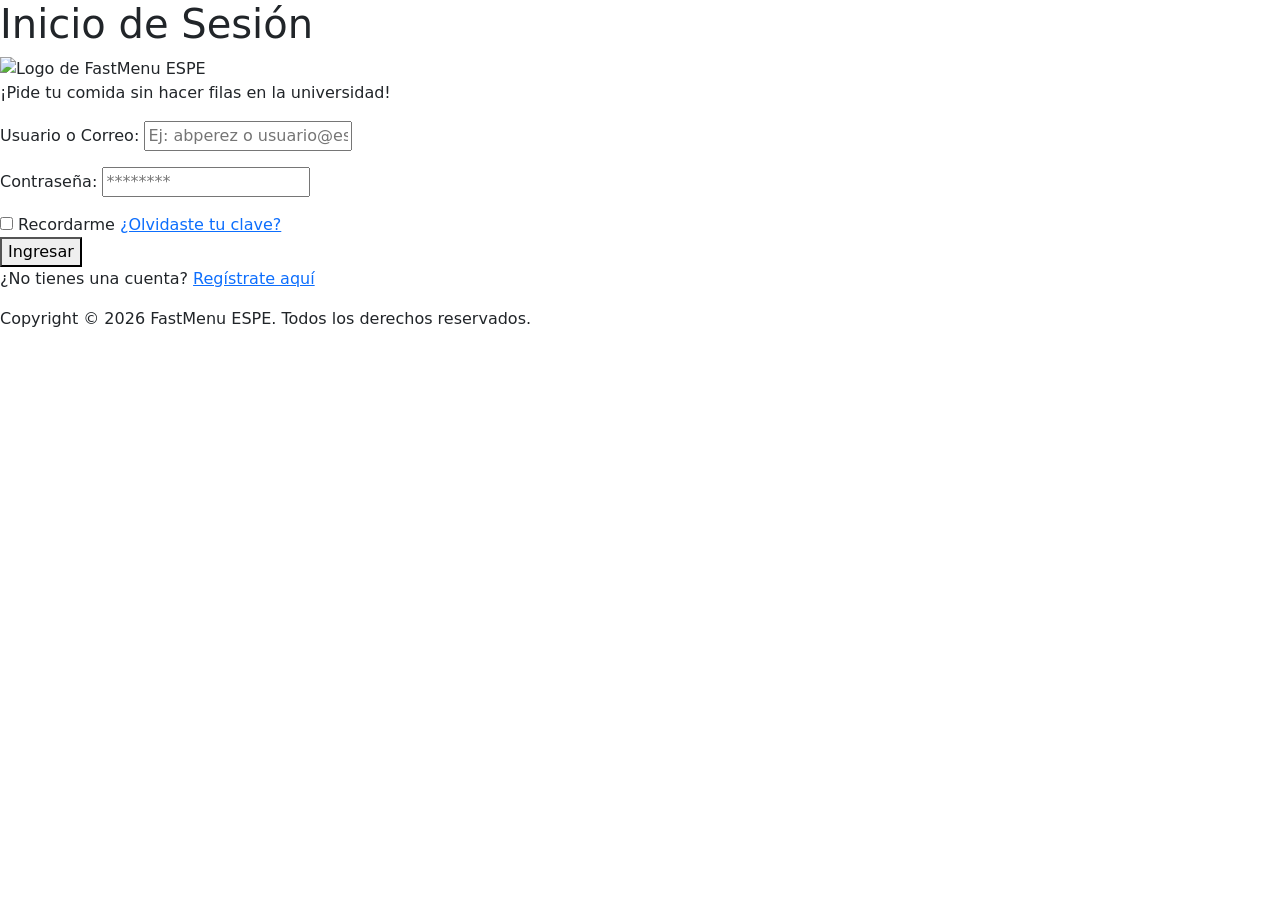
==== index.html @ 3ad91c86 "Implementar la estructura de una aplicación web con funcionalidades de registro, catálogo y pedidos." ====
<!DOCTYPE html>
<html lang="es">

<head>
    <meta charset="UTF-8">
    <meta name="viewport" content="width=device-width, initial-scale=1.0">
    <meta name="description" content="FastMenu ESPE - Inicia sesión para pedir tu comida sin hacer filas en la universidad.">
    <title>Inicio de Sesión - FastMenu ESPE</title>
    <link rel="icon" type="image/x-icon" href="imagenes/logo/iconos/Icono-FastMenu.ico">
    <link href="https://cdn.jsdelivr.net/npm/bootstrap@5.3.3/dist/css/bootstrap.min.css" rel="stylesheet" integrity="sha384-QWTKZyjpPEjISv5WaRU9OFeRpok6YctnYmDr5pNlyT2bRjXh0JMhjY6hW+ALEwIH" crossorigin="anonymous">
    <!-- Toastify CSS -->
    <link rel="stylesheet" href="https://cdn.jsdelivr.net/npm/toastify-js/src/toastify.min.css">
    <link rel="stylesheet" href="css/general.css">
    <link rel="stylesheet" href="css/index.css">
</head>

<body>

    <header>
        <h1>Inicio de Sesión</h1>
    </header>

    <main>
        <section id="login-form">
            <img src="imagenes/logo/fastfood-logo.jpg" alt="Logo de FastMenu ESPE" width="120">

            <p>¡Pide tu comida sin hacer filas en la universidad!</p>

            <!-- El formulario ya no redirige por atributo action; el JS lo maneja -->
            <form id="formulario-login" novalidate>
                <p>
                    <label for="usuario">Usuario o Correo:</label>
                    <input type="text" id="usuario" name="usuario" required
                        placeholder="Ej: abperez o usuario@espe.edu.ec">
                </p>
                <p>
                    <label for="password">Contraseña:</label>
                    <input type="password" id="password" name="password" minlength="8" maxlength="16" required
                        placeholder="********">
                </p>
                <div>
                    <label><input type="checkbox" id="recordarme" name="recordarme"> Recordarme</label>
                    <a href="#">¿Olvidaste tu clave?</a>
                </div>
                <button type="submit" class="btn-ingresar" id="btn-ingresar">Ingresar</button>
            </form>
        </section>

        <section id="registro-link">
            <p>¿No tienes una cuenta? <a href="pages/registro.html">Regístrate aquí</a></p>
        </section>
    </main>

    <footer>
        <p>Copyright © 2026 FastMenu ESPE. Todos los derechos reservados.</p>
    </footer>

    <!-- Bootstrap JS -->
    <script src="https://cdn.jsdelivr.net/npm/bootstrap@5.3.3/dist/js/bootstrap.bundle.min.js"
        integrity="sha384-YvpcrYf0tY3lHB60NNkmXc5s9fDVZLESaAA55NDzOxhy9GkcIdslK1eN7N6jIeHz"
        crossorigin="anonymous"></script>
    <!-- SweetAlert2 -->
    <script src="https://cdn.jsdelivr.net/npm/sweetalert2@11"></script>
    <!-- Toastify -->
    <script src="https://cdn.jsdelivr.net/npm/toastify-js"></script>
    <!-- Módulos propios -->
    <script src="js/almacenamiento.js"></script>
    <script src="js/datos.js"></script>
    <script src="js/validaciones.js"></script>
    <script src="js/componentes.js"></script>
    <script>
        // Lógica del inicio de sesión
        document.addEventListener("DOMContentLoaded", function() {
            // Cargar datos en localStorage si aún no existen
            cargarUsuarios().catch(function(error) {
                console.warn("No se pudo precargar usuarios:", error);
            });

            var formularioLogin = document.getElementById("formulario-login");
            if (formularioLogin !== null) {
                formularioLogin.addEventListener("submit", function(evento) {
                    evento.preventDefault();

                    var usuario   = document.getElementById("usuario").value.trim();
                    var password  = document.getElementById("password").value;
                    var recordar  = document.getElementById("recordarme").checked;

                    if (campoEstaVacio(usuario) || campoEstaVacio(password)) {
                        mostrarNotificacion("Por favor ingresa tu usuario y contraseña.", "advertencia");
                        return;
                    }

                    // Buscar el usuario en localStorage
                    var usuarios = obtenerDeStorage(CLAVE_USUARIOS);
                    if (usuarios === null) {
                        usuarios = [];
                    }

                    var usuarioEncontrado = null;
                    for (var u of usuarios) {
                        var coincideEmail  = u.email    === usuario;
                        var coincideCedula = u.cedula   === usuario;
                        var coincidePass   = u.password === password;

                        if ((coincideEmail || coincideCedula) && coincidePass) {
                            usuarioEncontrado = u;
                            break;
                        }
                    }

                    if (usuarioEncontrado !== null) {
                        // Guardar la sesión activa
                        guardarUsuarioActivo(usuarioEncontrado);
                        mostrarNotificacion("¡Bienvenido/a, " + usuarioEncontrado.nombres + "!", "exito");

                        // Redirigir después de un breve instante
                        setTimeout(function() {
                            window.location.href = "pages/principal.html";
                        }, 1200);

                    } else {
                        // Permitir acceso de invitado si el campo no está vacío (modo demo)
                        mostrarNotificacion("¡Bienvenido! Entrando en modo invitado.", "info");
                        setTimeout(function() {
                            window.location.href = "pages/principal.html";
                        }, 1200);
                    }
                });
            }
        });
    </script>
</body>

</html>
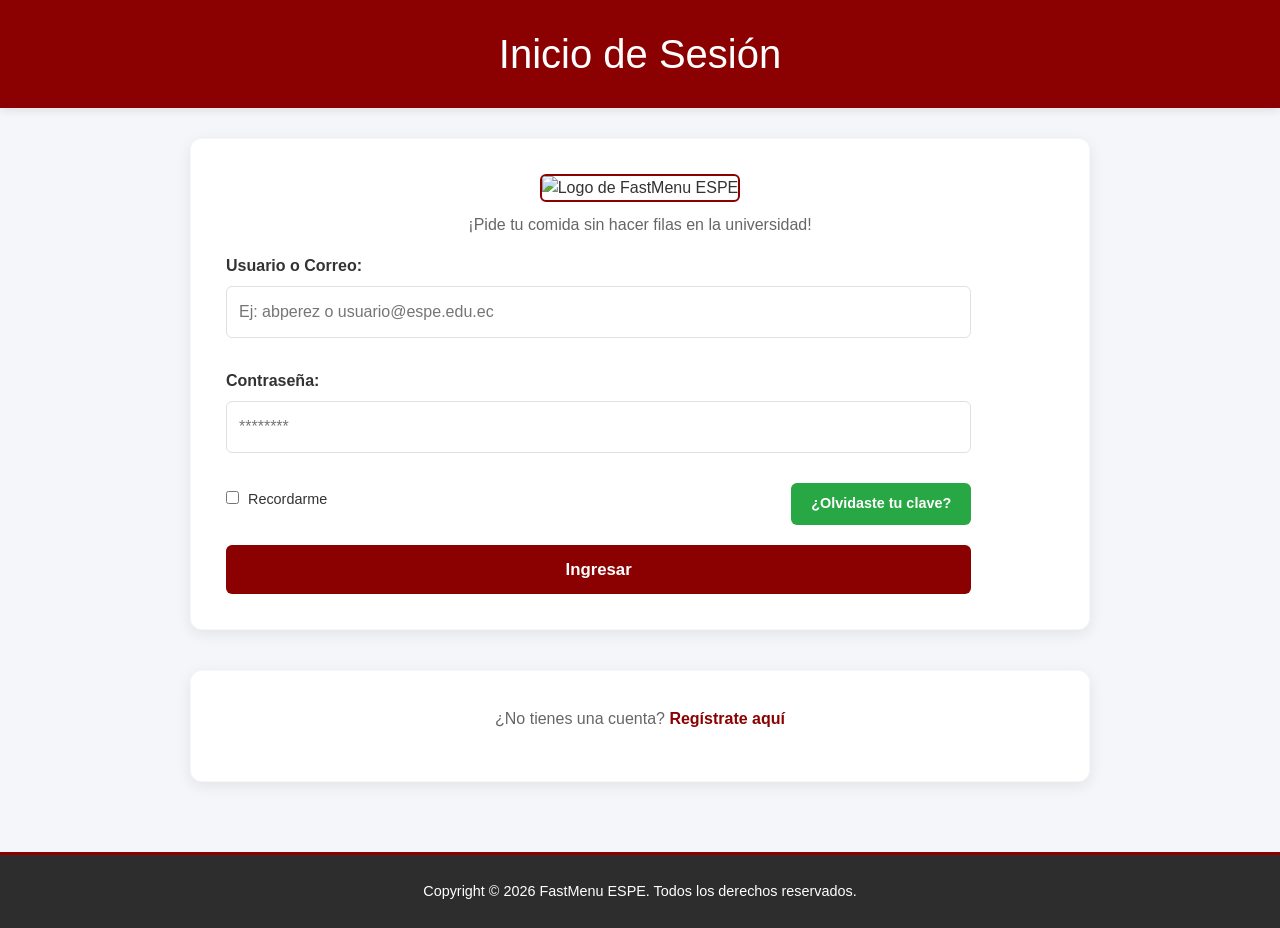
==== commit b385621a: "Agregar módulo de integración climática e implementar componentes de página estructurados para el pr" ====
--- a/index.html
+++ b/index.html
@@ -69,7 +69,7 @@
     <script src="js/validaciones.js"></script>
     <script src="js/componentes.js"></script>
     <script>
-        // Lógica del inicio de sesión
+        // Lógica del inicio de sesión con validación estricta
         document.addEventListener("DOMContentLoaded", function() {
             // Cargar datos en localStorage si aún no existen
             cargarUsuarios().catch(function(error) {
@@ -83,7 +83,6 @@
 
                     var usuario   = document.getElementById("usuario").value.trim();
                     var password  = document.getElementById("password").value;
-                    var recordar  = document.getElementById("recordarme").checked;
 
                     if (campoEstaVacio(usuario) || campoEstaVacio(password)) {
                         mostrarNotificacion("Por favor ingresa tu usuario y contraseña.", "advertencia");
@@ -92,40 +91,46 @@
 
                     // Buscar el usuario en localStorage
                     var usuarios = obtenerDeStorage(CLAVE_USUARIOS);
-                    if (usuarios === null) {
-                        usuarios = [];
+                    if (usuarios === null || usuarios.length === 0) {
+                        // Cargar desde JSON si aún no se ha sincronizado
+                        cargarUsuarios().then(function(lista) {
+                            validarCredenciales(lista, usuario, password);
+                        });
+                        return;
                     }
 
-                    var usuarioEncontrado = null;
-                    for (var u of usuarios) {
-                        var coincideEmail  = u.email    === usuario;
-                        var coincideCedula = u.cedula   === usuario;
-                        var coincidePass   = u.password === password;
+                    validarCredenciales(usuarios, usuario, password);
+                });
+            }
 
-                        if ((coincideEmail || coincideCedula) && coincidePass) {
-                            usuarioEncontrado = u;
-                            break;
-                        }
+            function validarCredenciales(listaUsuarios, usuarioInput, passwordInput) {
+                var usuarioEncontrado = null;
+
+                for (var u of listaUsuarios) {
+                    var coincideEmail  = (u.email && u.email.toLowerCase() === usuarioInput.toLowerCase());
+                    var coincideCedula = (u.cedula && u.cedula === usuarioInput);
+                    var coincidePass   = (u.password === passwordInput);
+
+                    if ((coincideEmail || coincideCedula) && coincidePass) {
+                        usuarioEncontrado = u;
+                        break;
                     }
+                }
 
-                    if (usuarioEncontrado !== null) {
-                        // Guardar la sesión activa
-                        guardarUsuarioActivo(usuarioEncontrado);
-                        mostrarNotificacion("¡Bienvenido/a, " + usuarioEncontrado.nombres + "!", "exito");
+                if (usuarioEncontrado !== null) {
+                    // Guardar la sesión activa
+                    guardarUsuarioActivo(usuarioEncontrado);
+                    mostrarNotificacion("¡Bienvenido/a, " + usuarioEncontrado.nombres + "!", "exito");
 
-                        // Redirigir después de un breve instante
-                        setTimeout(function() {
-                            window.location.href = "pages/principal.html";
-                        }, 1200);
+                    // Redirigir después de un breve instante
+                    setTimeout(function() {
+                        window.location.href = "pages/principal.html";
+                    }, 1000);
 
-                    } else {
-                        // Permitir acceso de invitado si el campo no está vacío (modo demo)
-                        mostrarNotificacion("¡Bienvenido! Entrando en modo invitado.", "info");
-                        setTimeout(function() {
-                            window.location.href = "pages/principal.html";
-                        }, 1200);
-                    }
-                });
+                } else {
+                    // RECHAZAR acceso si las credenciales son incorrectas
+                    mostrarNotificacion("Usuario o contraseña incorrectos. Verifica tus datos.", "error");
+                }
             }
         });
     </script>
--- a/css/general.css
+++ b/css/general.css
@@ -0,0 +1,543 @@
+/* ============================================================
+   BLOQUE 1: CONFIGURACIÓN GENERAL
+   Selector universal, body, fuente, fondo, color e interlineado.
+   ============================================================ */
+* {
+    font-family: Arial, sans-serif;
+    box-sizing: border-box;
+}
+body {
+    background-color: #f4f6f9;
+    margin: 0;
+    padding: 0;
+    color: #333333;
+    display: flex;
+    flex-direction: column;
+    min-height: 100vh;
+}
+
+/* ============================================================
+   BLOQUE 2: TÍTULOS, PÁRRAFOS Y ENLACES
+   Estilos para h1, h2, h3, p, a y a:hover.
+   ============================================================ */
+h1, h2, h3, h4, h5, h6 {
+    margin-top: 0;
+}
+h1 {
+    margin: 0;
+}
+h2 {
+    color: #8b0000;
+    border-bottom: 2px solid #8b0000;
+    padding-bottom: 10px;
+}
+h3 {
+    color: #8b0000;
+}
+p {
+    line-height: 1.6;
+    margin-bottom: 15px;
+    color: #666666;
+}
+a {
+    text-decoration: none;
+    font-weight: 600;
+    color: #8b0000;
+    transition: all 0.3s cubic-bezier(0.25, 0.8, 0.25, 1);
+}
+a:hover {
+    text-decoration: none;
+    color: #a00000;
+}
+
+/* ============================================================
+   BLOQUE 3: ELEMENTOS SEMÁNTICOS PRINCIPALES
+   Estilos para header, nav, main, section, article, aside y footer.
+   ============================================================ */
+header {
+    background-color: #8b0000;
+    color: #ffffff;
+    text-align: center;
+    padding: 30px 0;
+    box-shadow: 0 2px 10px rgba(0, 0, 0, 0.1);
+}
+main {
+    flex: 1;
+    width: 100%;
+    max-width: 1000px;
+    margin: 30px auto;
+    padding: 0 20px;
+    display: flex;
+    flex-direction: column;
+    align-items: center;
+    align-self: center;
+}
+section {
+    background-color: #ffffff;
+    padding: 35px;
+    border-radius: 12px;
+    box-shadow: 0 4px 15px rgba(0, 0, 0, 0.08);
+    margin-bottom: 40px;
+    width: 100%;
+    max-width: 900px;
+    text-align: center;
+    border: 1px solid rgba(0, 0, 0, 0.03);
+}
+article {
+    margin-bottom: 40px;
+    width: 100%;
+}
+aside {
+    background-color: #fff3cd;
+    border-left: 5px solid #ffcc00;
+    padding: 20px;
+    margin-bottom: 40px;
+    border-radius: 6px;
+    width: 100%;
+    max-width: 900px;
+    text-align: left;
+    box-shadow: 0 4px 15px rgba(0, 0, 0, 0.08);
+}
+aside h3, aside p {
+    color: #856404;
+    margin-bottom: 0;
+}
+
+/* ============================================================
+   BLOQUE 4: MENÚ DE NAVEGACIÓN
+   Estilos para nav, nav a y nav a:hover.
+   ============================================================ */
+nav {
+    background-color: #2d2d2d;
+    padding: 12px 20px;
+    box-shadow: 0 4px 6px rgba(0, 0, 0, 0.1);
+    position: sticky;
+    top: 0;
+    z-index: 1000;
+}
+nav a {
+    color: #ffffff;
+    padding: 8px 16px;
+    border-radius: 6px;
+    display: flex;
+    align-items: center;
+    gap: 8px;
+    font-weight: 500;
+}
+nav a:hover {
+    color: #ffcc00;
+    background-color: rgba(255, 255, 255, 0.08);
+}
+nav i {
+    font-size: 1.1em;
+}
+
+/* ============================================================
+   BLOQUE 5: CONTENIDO Y SECCIONES
+   Estilos para details, summary y article div.
+   ============================================================ */
+details {
+    margin-bottom: 10px;
+    padding: 10px;
+    border: 1px solid #e0e0e0;
+    border-radius: 6px;
+    background-color: #f4f6f9;
+    text-align: left;
+    transition: all 0.3s cubic-bezier(0.25, 0.8, 0.25, 1);
+}
+summary {
+    font-weight: 600;
+    cursor: pointer;
+    color: #8b0000;
+}
+article div {
+    display: flex;
+    gap: 20px;
+    flex-wrap: wrap;
+    justify-content: center;
+}
+
+/* ============================================================
+   BLOQUE 6: IMÁGENES Y MULTIMEDIA
+   Estilos para img, figure, figcaption, video, audio e iframe.
+   ============================================================ */
+header img {
+    margin-top: 15px;
+    max-width: 100%;
+    height: auto;
+}
+main section > img {
+    border-radius: 6px;
+    margin-bottom: 10px;
+    border: 2px solid #8b0000;
+    max-width: 100%;
+    height: auto;
+}
+figure {
+    background-color: #ffffff;
+    border: 1px solid #e0e0e0;
+    padding: 15px;
+    border-radius: 12px;
+    width: 220px;
+    max-width: 100%;
+    text-align: center;
+    margin: 10px;
+    box-shadow: 0 4px 15px rgba(0, 0, 0, 0.08);
+    display: inline-block;
+    transition: all 0.3s cubic-bezier(0.25, 0.8, 0.25, 1);
+}
+figure img {
+    border-radius: 6px;
+    border: none;
+    max-width: 100%;
+    height: auto;
+}
+figcaption h4 {
+    margin: 10px 0 5px;
+    color: #333333;
+}
+figcaption p {
+    font-size: 0.9em;
+    margin: 0 0 10px;
+    color: #666666;
+}
+figcaption strong {
+    color: #28a745;
+    font-size: 1.25em;
+}
+video, audio, iframe {
+    max-width: 100%;
+}
+
+/* ============================================================
+   BLOQUE 7: LISTAS
+   Estilos para ul, ol y li.
+   ============================================================ */
+nav ul {
+    list-style: none;
+    padding: 0;
+    margin: 0;
+    display: flex;
+    justify-content: center;
+    align-items: center;
+    flex-wrap: wrap;
+    gap: 15px;
+}
+nav li {
+    display: block;
+}
+
+/* ============================================================
+   BLOQUE 8: FORMULARIOS
+   Estilos para form, label, input, textarea, select y button.
+   ============================================================ */
+form {
+    text-align: left;
+    width: 90%;
+}
+fieldset {
+    border: 1px solid #e0e0e0;
+    border-radius: 12px;
+    margin-bottom: 20px;
+    padding: 20px;
+}
+legend {
+    color: #8b0000;
+    font-weight: bold;
+    padding: 0 8px;
+}
+label {
+    font-weight: 600;
+    display: block;
+    margin-bottom: 8px;
+    color: #333333;
+}
+input, textarea, select {
+    width: 100%;
+    padding: 12px;
+    border: 1px solid #e0e0e0;
+    border-radius: 6px;
+    box-sizing: border-box;
+    margin-bottom: 15px;
+    font-family: inherit;
+    transition: all 0.3s cubic-bezier(0.25, 0.8, 0.25, 1);
+}
+input:focus, textarea:focus, select:focus {
+    outline: none;
+    border-color: #8b0000;
+    box-shadow: 0 0 0 3px rgba(139, 0, 0, 0.15);
+}
+form span input, form div input {
+    width: auto;
+    margin-right: 5px;
+    margin-bottom: 0;
+}
+form span label, form div label {
+    display: inline;
+    font-weight: normal;
+}
+form div {
+    display: flex;
+    justify-content: space-between;
+    align-items: center;
+    margin-bottom: 20px;
+    font-size: 0.9em;
+}
+button {
+    background-color: #8b0000;
+    color: #ffffff;
+    border: none;
+    padding: 12px 20px;
+    border-radius: 6px;
+    cursor: pointer;
+    font-size: 1.05em;
+    font-weight: 600;
+    width: 100%;
+    text-align: center;
+    transition: all 0.3s cubic-bezier(0.25, 0.8, 0.25, 1);
+}
+button:hover {
+    background-color: #a00000;
+    transform: translateY(-1px);
+}
+article button {
+    width: auto;
+    padding: 8px 16px;
+    margin-top: 10px;
+    font-size: 0.95em;
+}
+section div a {
+    background-color: #28a745;
+    color: #ffffff;
+    padding: 10px 20px;
+    text-decoration: none;
+    border-radius: 6px;
+    font-weight: bold;
+    display: inline-block;
+    transition: all 0.3s cubic-bezier(0.25, 0.8, 0.25, 1);
+}
+section div a:hover {
+    background-color: #218838;
+    transform: translateY(-1px);
+}
+progress {
+    accent-color: #8b0000;
+    width: 100%;
+    height: 25px;
+    border-radius: 6px;
+}
+
+/* ============================================================
+   BLOQUE 9: TABLAS
+   Estilos para table, thead, tbody, tr, th y td.
+   ============================================================ */
+table {
+    width: 100%;
+    border-collapse: collapse;
+    margin-bottom: 30px;
+    text-align: left;
+}
+thead tr {
+    background-color: #8b0000;
+    color: #ffffff;
+}
+thead h3 {
+    color: #ffffff;
+    border-bottom: none;
+    padding-bottom: 0;
+    margin-bottom: 0;
+}
+th, td {
+    padding: 12px;
+    border: 1px solid #e0e0e0;
+}
+tbody tr {
+    background-color: #ffffff;
+    transition: all 0.3s cubic-bezier(0.25, 0.8, 0.25, 1);
+}
+tbody tr:hover {
+    background-color: rgba(139, 0, 0, 0.02);
+}
+
+/* ============================================================
+   BLOQUE 10: PIE DE PÁGINA
+   Estilos para footer, footer p y footer address.
+   ============================================================ */
+footer {
+    background-color: #2d2d2d;
+    color: #ffffff;
+    text-align: center;
+    padding: 25px 0;
+    width: 100%;
+    margin-top: auto;
+    border-top: 3px solid #8b0000;
+}
+footer p {
+    margin: 0;
+    font-size: 0.9em;
+    color: #ffffff;
+}
+
+/* ============================================================
+   BLOQUE 11: DISEÑO RESPONSIVO
+   Ajustes para tablets y teléfonos móviles.
+   ============================================================ */
+@media (max-width: 768px) {
+    main {
+        padding: 0 15px;
+        margin: 20px auto;
+    }
+    section, aside {
+        padding: 25px 15px;
+        margin-bottom: 25px;
+    }
+    nav ul {
+        flex-direction: column;
+        gap: 10px;
+        width: 100%;
+    }
+    nav li {
+        width: 100%;
+        text-align: center;
+    }
+    nav a {
+        justify-content: center;
+        width: 100%;
+        padding: 10px;
+    }
+    form {
+        width: 100%;
+    }
+    form div {
+        flex-direction: column;
+        align-items: flex-start;
+        gap: 10px;
+    }
+    figure {
+        width: 100%;
+        margin: 10px 0;
+    }
+    table {
+        display: block;
+        overflow-x: auto;
+        font-size: 0.9em;
+    }
+    th, td {
+        padding: 10px;
+    }
+}
+@media (max-width: 480px) {
+    header {
+        padding: 20px 10px;
+    }
+    h2 {
+        font-size: 1.25em;
+    }
+    section, aside {
+        padding: 20px 10px;
+    }
+    button {
+        font-size: 1em;
+        padding: 10px 15px;
+    }
+}
+
+/* ============================================================
+   BLOQUE 12: PERSONALIZACIÓN DE BOOTSTRAP 5
+   Adaptación de los componentes de Bootstrap a la línea gráfica.
+   ============================================================ */
+.navbar {
+    background-color: #2d2d2d !important;
+    padding: 10px 20px !important;
+    box-shadow: 0 4px 6px rgba(0, 0, 0, 0.1);
+}
+.navbar-nav .nav-link {
+    color: #ffffff !important;
+    padding: 8px 16px !important;
+    border-radius: 6px;
+    display: flex;
+    align-items: center;
+    gap: 8px;
+    font-weight: 500;
+    transition: all 0.3s ease;
+}
+.navbar-nav .nav-link:hover, .navbar-nav .nav-link.active {
+    color: #ffcc00 !important;
+    background-color: rgba(255, 255, 255, 0.08) !important;
+}
+.navbar-toggler {
+    border-color: rgba(255, 255, 255, 0.2) !important;
+}
+.navbar-toggler:focus {
+    box-shadow: 0 0 0 3px rgba(255, 204, 0, 0.25) !important;
+}
+
+/* Modales personalizados */
+.modal-header {
+    background-color: #8b0000 !important;
+    color: #ffffff !important;
+    border-bottom: none !important;
+}
+.modal-title {
+    color: #ffffff !important;
+}
+.modal-footer {
+    border-top: none !important;
+}
+.modal-content {
+    border-radius: 12px !important;
+    border: none !important;
+    box-shadow: 0 10px 30px rgba(0, 0, 0, 0.15) !important;
+}
+
+/* Formularios de Bootstrap */
+.form-control:focus, .form-select:focus {
+    border-color: #8b0000 !important;
+    box-shadow: 0 0 0 3px rgba(139, 0, 0, 0.15) !important;
+}
+
+/* ──────────────────────────────────────────────
+   MODAL DE DETALLES — Dimensiones Estandarizadas
+   ────────────────────────────────────────────── */
+.swal-detalle {
+    text-align: left;
+}
+
+.swal-imagen-contenedor {
+    width: 100%;
+    height: 220px;
+    overflow: hidden;
+    border-radius: 10px;
+    margin-bottom: 15px;
+    background-color: #f8f9fa;
+    box-shadow: 0 4px 12px rgba(0, 0, 0, 0.08);
+}
+
+.swal-imagen-contenedor img {
+    width: 100%;
+    height: 100%;
+    object-fit: cover;
+    display: block;
+}
+
+.swal-descripcion {
+    color: #555555;
+    margin-bottom: 15px;
+    line-height: 1.5;
+    font-size: 0.95rem;
+}
+
+.swal-tabla {
+    width: 100%;
+    border-collapse: collapse;
+}
+
+.swal-tabla tr td {
+    padding: 8px;
+    border-bottom: 1px solid #eee;
+    font-size: 0.9rem;
+}
+
+.swal-tabla tr:last-child td {
+    border-bottom: none;
+}
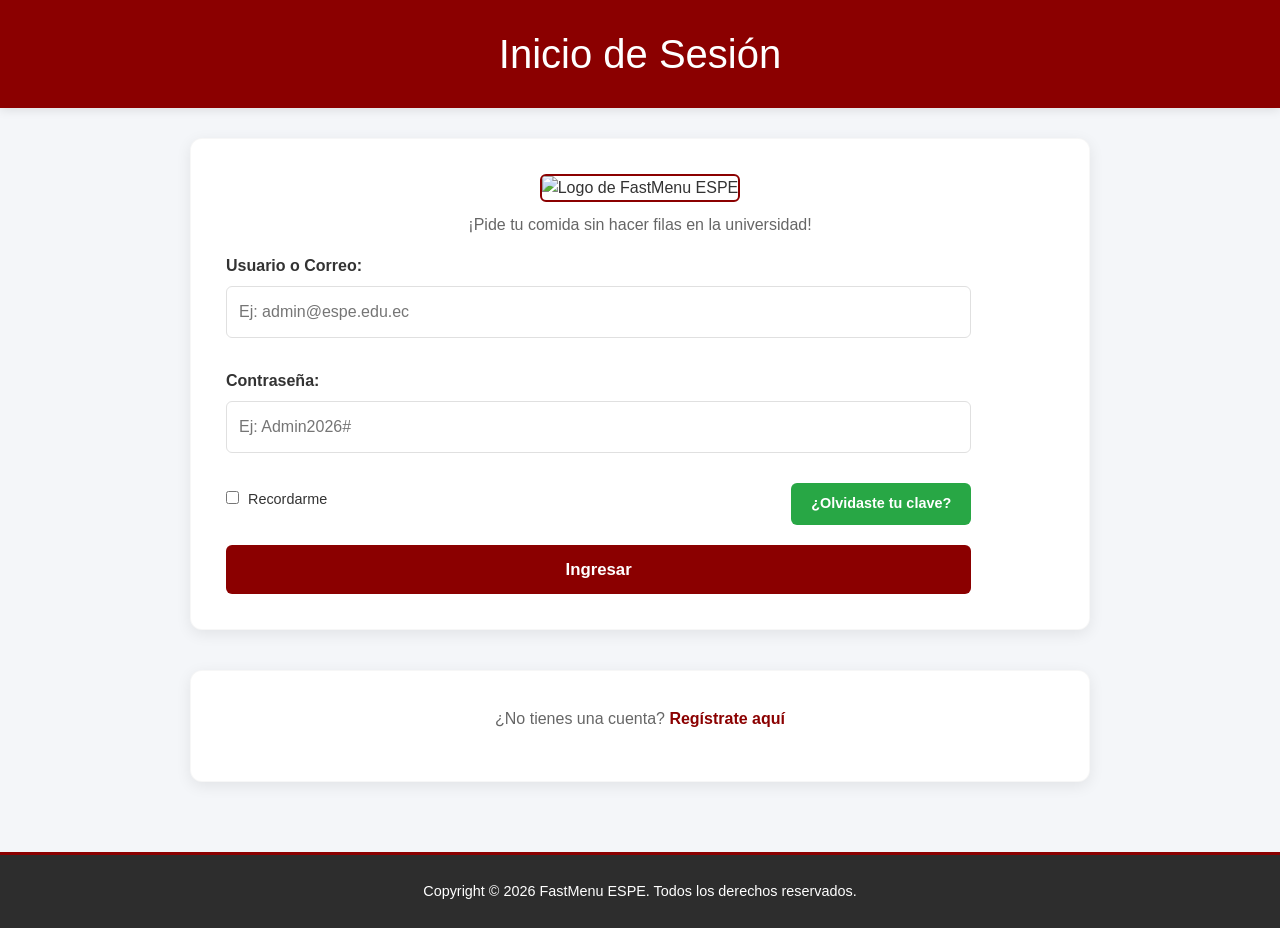
==== commit 8dcc904a: "feat: se agrego ejemplos de marcador de posición y descripciones emergentes de título a los campos d" ====
--- a/index.html
+++ b/index.html
@@ -31,12 +31,12 @@
                 <p>
                     <label for="usuario">Usuario o Correo:</label>
                     <input type="text" id="usuario" name="usuario" required
-                        placeholder="Ej: abperez o usuario@espe.edu.ec">
+                        placeholder="Ej: admin@espe.edu.ec" title="Admin: admin@espe.edu.ec">
                 </p>
                 <p>
                     <label for="password">Contraseña:</label>
                     <input type="password" id="password" name="password" minlength="8" maxlength="16" required
-                        placeholder="********">
+                        placeholder="Ej: Admin2026#" title="Admin: Admin2026#">
                 </p>
                 <div>
                     <label><input type="checkbox" id="recordarme" name="recordarme"> Recordarme</label>
@@ -89,17 +89,13 @@
                         return;
                     }
 
-                    // Buscar el usuario en localStorage
-                    var usuarios = obtenerDeStorage(CLAVE_USUARIOS);
-                    if (usuarios === null || usuarios.length === 0) {
-                        // Cargar desde JSON si aún no se ha sincronizado
-                        cargarUsuarios().then(function(lista) {
-                            validarCredenciales(lista, usuario, password);
-                        });
-                        return;
-                    }
-
-                    validarCredenciales(usuarios, usuario, password);
+                    // Sincronizar y obtener la lista de usuarios más reciente
+                    cargarUsuarios().then(function(lista) {
+                        validarCredenciales(lista, usuario, password);
+                    }).catch(function() {
+                        var usuarios = obtenerDeStorage(CLAVE_USUARIOS) || [];
+                        validarCredenciales(usuarios, usuario, password);
+                    });
                 });
             }
 
